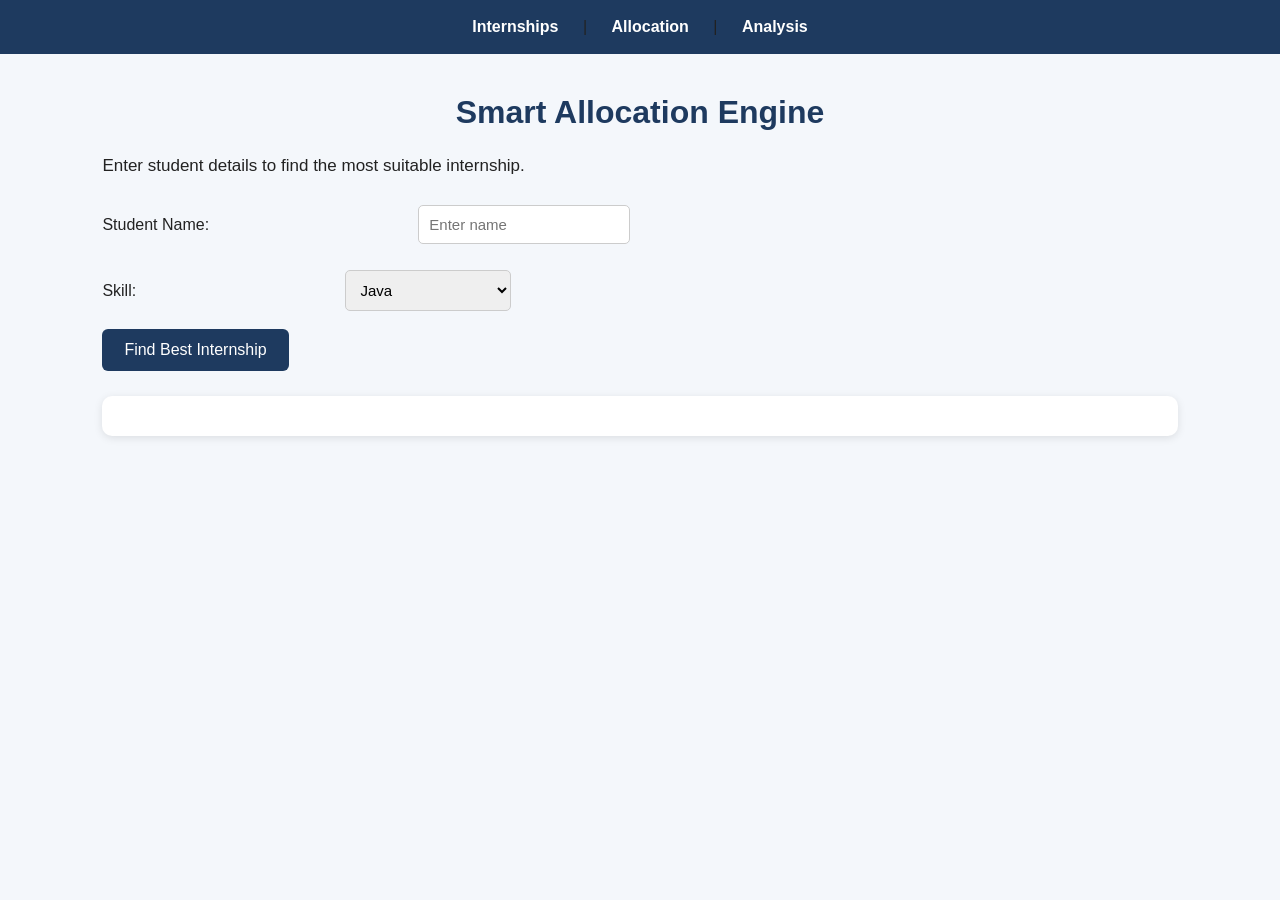
==== allocation.html @ 4df0da65 "Add files via upload" ====
<!DOCTYPE html>
<html>
<head>
    <title>Smart Allocation Engine</title>
    <link rel="stylesheet" href="style.css">
</head>

<body>

<nav>
    <a href="Internship.html">Internships</a> |
    <a href="Allocation.html">Allocation</a> |
    <a href="Analysis.html">Analysis</a>
</nav>

<h1>Smart Allocation Engine</h1>

<p>Enter student details to find the most suitable internship.</p>

<label>Student Name:</label>
<input type="text" id="name" placeholder="Enter name">

<br><br>

<label>Skill:</label>
<select id="skill">
    <option value="Java">Java</option>
    <option value="Python">Python</option>
    <option value="Web Development">Web Development</option>
    <option value="AI/ML">AI/ML</option>
</select>

<br><br>

<button onclick="allocate()">Find Best Internship</button>

<div id="result"></div>

<script>
function allocate() {

    let name = document.getElementById("name").value;
    let skill = document.getElementById("skill").value;

    if (name === "") {
        document.getElementById("result").innerHTML =
            "<h2>Please enter a student name.</h2>";
        return;
    }

    let internship;
    let reason;
    let matchScore;

    if (skill === "Java") {
        internship = "Software Development Intern";
        reason = "Java matches the technical requirements of software development.";
        matchScore = 92;
    } 
    else if (skill === "Python") {
        internship = "Data Analytics Intern";
        reason = "Python is highly relevant to data analytics and programming.";
        matchScore = 95;
    } 
    else if (skill === "Web Development") {
        internship = "Web Development Intern";
        reason = "Your web development skill matches the internship requirements.";
        matchScore = 90;
    } 
    else {
        internship = "AI/ML Intern";
        reason = "Your AI/ML skill matches artificial intelligence requirements.";
        matchScore = 94;
    }

    document.getElementById("result").innerHTML = `
        <h2>Allocation Result</h2>

        <p><strong>Student:</strong> ${name}</p>

        <p><strong>Selected Skill:</strong> ${skill}</p>

        <p><strong>Recommended Internship:</strong> ${internship}</p>

        <p><strong>Match Score:</strong> ${matchScore}%</p>

        <p><strong>Eligibility:</strong> Eligible</p>

        <p><strong>Reason:</strong> ${reason}</p>
    `;
}
</script>

</body>
</html>
---- style.css ----
body {
    font-family: Arial, sans-serif;
    margin: 0;
    padding: 0;
    background-color: #f4f7fb;
    color: #222;
}

nav {
    background-color: #1e3a5f;
    padding: 18px;
    text-align: center;
}

nav a {
    color: white;
    text-decoration: none;
    margin: 0 20px;
    font-weight: bold;
}

nav a:hover {
    text-decoration: underline;
}

h1 {
    text-align: center;
    color: #1e3a5f;
    margin-top: 40px;
}

h2, h3 {
    color: #1e3a5f;
}

p {
    font-size: 17px;
    line-height: 1.6;
}

body > p,
body > h2,
body > h1,
body > button,
body > label,
body > input,
body > select,
body > div {
    margin-left: 8%;
    margin-right: 8%;
}

button {
    background-color: #1e3a5f;
    color: white;
    border: none;
    padding: 12px 22px;
    border-radius: 6px;
    cursor: pointer;
    font-size: 16px;
}

button:hover {
    background-color: #152b47;
}

input, select {
    padding: 10px;
    margin-top: 8px;
    border: 1px solid #ccc;
    border-radius: 5px;
    font-size: 15px;
}

#internshipList,
#result,
#analysisResult {
    background-color: white;
    padding: 20px;
    margin-top: 25px;
    border-radius: 10px;
    box-shadow: 0 2px 8px rgba(0,0,0,0.1);
}
.dashboard {
    display: flex;
    gap: 20px;
    margin: 30px 8%;
    flex-wrap: wrap;
}

.card {
    background: white;
    padding: 20px;
    width: 180px;
    text-align: center;
    border-radius: 10px;
    box-shadow: 0 2px 8px rgba(0,0,0,0.1);
}

.card h2 {
    font-size: 30px;
}

table {
    width: 84%;
    margin: 20px 8%;
    border-collapse: collapse;
    background: white;
}

th, td {
    border: 1px solid #ddd;
    padding: 14px;
    text-align: left;
}

th {
    background-color: #1e3a5f;
    color: white;
}
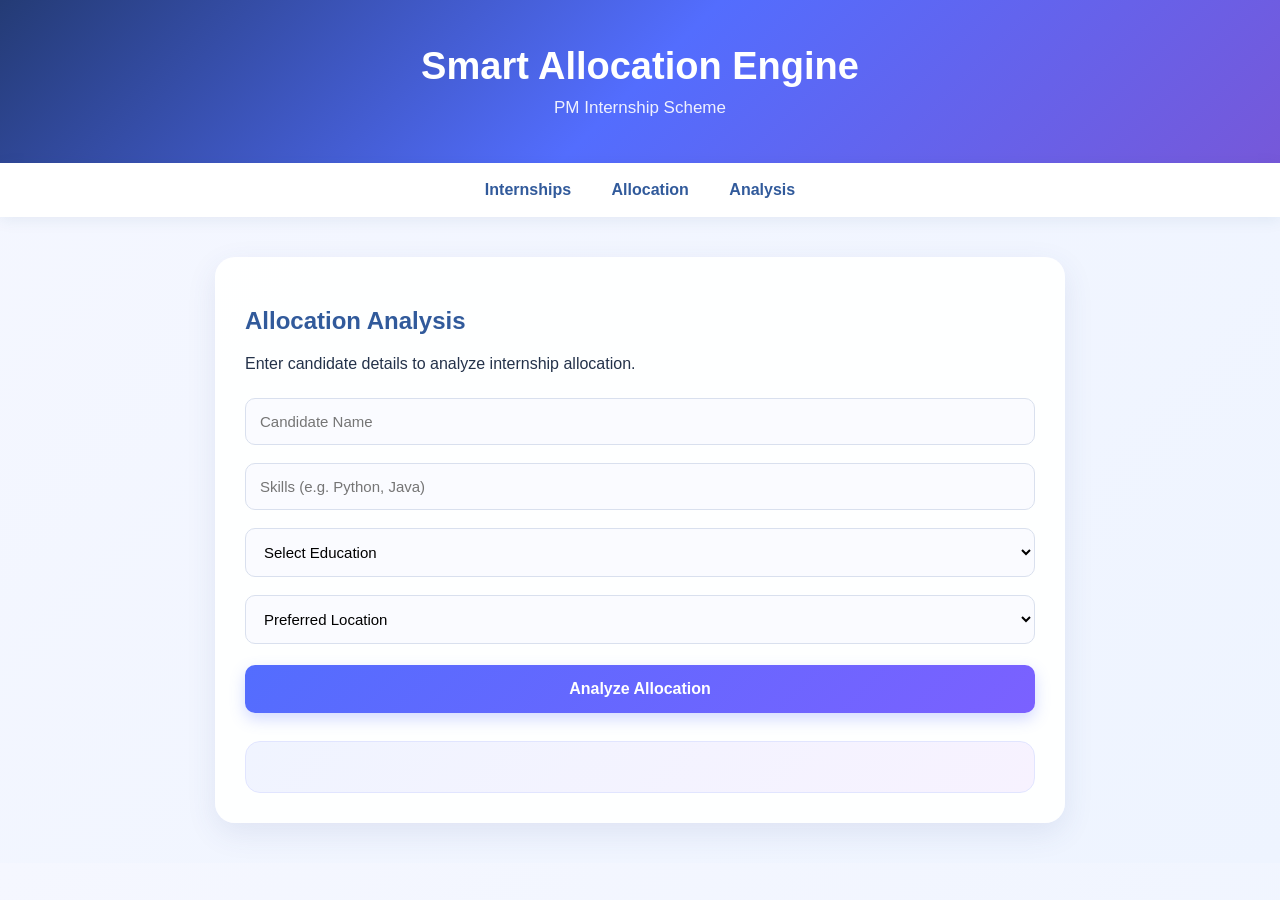
==== commit 064093ed: "Update allocation.html" ====
--- a/allocation.html
+++ b/allocation.html
@@ -1,95 +1,297 @@
 <!DOCTYPE html>
-<html>
+<html lang="en">
 <head>
+    <meta charset="UTF-8">
+    <meta name="viewport" content="width=device-width, initial-scale=1.0">
     <title>Smart Allocation Engine</title>
-    <link rel="stylesheet" href="style.css">
+
+    <style>
+        * {
+            box-sizing: border-box;
+        }
+
+        body {
+            margin: 0;
+            font-family: "Segoe UI", Arial, sans-serif;
+            background: linear-gradient(135deg, #f5f7ff, #eef4ff);
+            color: #24324a;
+        }
+
+        header {
+            background: linear-gradient(135deg, #243b75, #536dfe, #7658d9);
+            color: white;
+            padding: 45px 20px;
+            text-align: center;
+            box-shadow: 0 8px 25px rgba(50,70,140,0.2);
+        }
+
+        header h1 {
+            margin: 0 0 10px;
+            font-size: 38px;
+        }
+
+        header p {
+            margin: 0;
+            font-size: 17px;
+            opacity: 0.9;
+        }
+
+        nav {
+            background: white;
+            padding: 18px;
+            text-align: center;
+            box-shadow: 0 3px 15px rgba(31,78,121,0.08);
+        }
+
+        nav a {
+            text-decoration: none;
+            color: #315a9b;
+            font-weight: 600;
+            margin: 0 18px;
+        }
+
+        nav a:hover {
+            color: #6c4ce6;
+        }
+
+        .container {
+            max-width: 850px;
+            margin: 40px auto;
+            padding: 30px;
+            background: rgba(255,255,255,0.96);
+            border-radius: 20px;
+            box-shadow: 0 10px 30px rgba(56,82,140,0.1);
+        }
+
+        h2 {
+            color: #315a9b;
+        }
+
+        input,
+        select {
+            width: 100%;
+            padding: 14px;
+            margin: 9px 0;
+            border: 1px solid #d9e0ee;
+            border-radius: 10px;
+            background: #fafbff;
+            font-size: 15px;
+            outline: none;
+        }
+
+        input:focus,
+        select:focus {
+            border-color: #6c63ff;
+            box-shadow: 0 0 0 3px rgba(108,99,255,0.12);
+        }
+
+        button {
+            width: 100%;
+            padding: 15px;
+            margin-top: 12px;
+            border: none;
+            border-radius: 10px;
+            background: linear-gradient(135deg, #536dfe, #7b61ff);
+            color: white;
+            font-size: 16px;
+            font-weight: 600;
+            cursor: pointer;
+            box-shadow: 0 6px 15px rgba(83,109,254,0.25);
+        }
+
+        button:hover {
+            transform: translateY(-2px);
+        }
+
+        #allocationResult {
+            margin-top: 28px;
+            padding: 25px;
+            background: linear-gradient(135deg, #f0f4ff, #f7f2ff);
+            border-radius: 15px;
+            border: 1px solid #e1e5ff;
+        }
+
+        .score {
+            font-size: 42px;
+            font-weight: bold;
+            text-align: center;
+            margin: 25px 0;
+            color: #536dfe;
+        }
+
+        .recommendation {
+            font-size: 18px;
+            font-weight: 600;
+            text-align: center;
+            padding: 15px;
+            background: white;
+            border-radius: 10px;
+            color: #40527a;
+        }
+
+        @media (max-width: 600px) {
+            .container {
+                margin: 20px;
+                padding: 20px;
+            }
+
+            header h1 {
+                font-size: 30px;
+            }
+
+            nav a {
+                margin: 0 7px;
+            }
+        }
+    </style>
 </head>
 
 <body>
 
+<header>
+    <h1>Smart Allocation Engine</h1>
+    <p>PM Internship Scheme</p>
+</header>
+
 <nav>
-    <a href="Internship.html">Internships</a> |
-    <a href="Allocation.html">Allocation</a> |
-    <a href="Analysis.html">Analysis</a>
+    <a href="Internship.html">Internships</a>
+    <a href="Allocation.html">Allocation</a>
+    <a href="analysis.html">Analysis</a>
 </nav>
 
-<h1>Smart Allocation Engine</h1>
-
-<p>Enter student details to find the most suitable internship.</p>
-
-<label>Student Name:</label>
-<input type="text" id="name" placeholder="Enter name">
-
-<br><br>
-
-<label>Skill:</label>
-<select id="skill">
-    <option value="Java">Java</option>
-    <option value="Python">Python</option>
-    <option value="Web Development">Web Development</option>
-    <option value="AI/ML">AI/ML</option>
-</select>
-
-<br><br>
-
-<button onclick="allocate()">Find Best Internship</button>
-
-<div id="result"></div>
+<div class="container">
+
+    <h2>Allocation Analysis</h2>
+
+    <p>Enter candidate details to analyze internship allocation.</p>
+
+    <input
+        type="text"
+        id="candidateName"
+        placeholder="Candidate Name"
+    >
+
+    <input
+        type="text"
+        id="candidateSkills"
+        placeholder="Skills (e.g. Python, Java)"
+    >
+
+    <select id="candidateEducation">
+        <option value="">Select Education</option>
+        <option value="CSE">Computer Science</option>
+        <option value="IT">Information Technology</option>
+        <option value="ECE">Electronics & Communication</option>
+    </select>
+
+    <select id="candidateLocation">
+        <option value="">Preferred Location</option>
+        <option value="Hyderabad">Hyderabad</option>
+        <option value="Bangalore">Bangalore</option>
+        <option value="Remote">Remote</option>
+    </select>
+
+    <button onclick="analyzeAllocation()">
+        Analyze Allocation
+    </button>
+
+    <div id="allocationResult"></div>
+
+</div>
 
 <script>
-function allocate() {
-
-    let name = document.getElementById("name").value;
-    let skill = document.getElementById("skill").value;
-
-    if (name === "") {
-        document.getElementById("result").innerHTML =
-            "<h2>Please enter a student name.</h2>";
-        return;
-    }
-
-    let internship;
-    let reason;
-    let matchScore;
-
-    if (skill === "Java") {
-        internship = "Software Development Intern";
-        reason = "Java matches the technical requirements of software development.";
-        matchScore = 92;
-    } 
-    else if (skill === "Python") {
-        internship = "Data Analytics Intern";
-        reason = "Python is highly relevant to data analytics and programming.";
-        matchScore = 95;
-    } 
-    else if (skill === "Web Development") {
-        internship = "Web Development Intern";
-        reason = "Your web development skill matches the internship requirements.";
-        matchScore = 90;
-    } 
+
+function analyzeAllocation() {
+
+    const name = document.getElementById("candidateName").value;
+    const skills = document.getElementById("candidateSkills").value;
+    const education = document.getElementById("candidateEducation").value;
+    const location = document.getElementById("candidateLocation").value;
+
+    let score = 0;
+
+    if (skills.toLowerCase().includes("python")) {
+        score += 30;
+    }
+
+    if (skills.toLowerCase().includes("java")) {
+        score += 20;
+    }
+
+    if (education === "CSE") {
+        score += 25;
+    }
+
+    if (education === "IT") {
+        score += 20;
+    }
+
+    if (education === "ECE") {
+        score += 15;
+    }
+
+    if (location === "Hyderabad") {
+        score += 15;
+    }
+
+    if (location === "Bangalore") {
+        score += 10;
+    }
+
+    if (location === "Remote") {
+        score += 10;
+    }
+
+    if (score > 100) {
+        score = 100;
+    }
+
+    let recommendation;
+
+    if (score >= 80) {
+        recommendation = "Highly Suitable Internship Match";
+    }
+    else if (score >= 60) {
+        recommendation = "Good Internship Match";
+    }
+    else if (score >= 40) {
+        recommendation = "Moderate Internship Match";
+    }
     else {
-        internship = "AI/ML Intern";
-        reason = "Your AI/ML skill matches artificial intelligence requirements.";
-        matchScore = 94;
-    }
-
-    document.getElementById("result").innerHTML = `
-        <h2>Allocation Result</h2>
-
-        <p><strong>Student:</strong> ${name}</p>
-
-        <p><strong>Selected Skill:</strong> ${skill}</p>
-
-        <p><strong>Recommended Internship:</strong> ${internship}</p>
-
-        <p><strong>Match Score:</strong> ${matchScore}%</p>
-
-        <p><strong>Eligibility:</strong> Eligible</p>
-
-        <p><strong>Reason:</strong> ${reason}</p>
+        recommendation = "Low Internship Match";
+    }
+
+    localStorage.setItem("candidateName", name);
+    localStorage.setItem("candidateSkills", skills);
+    localStorage.setItem("candidateEducation", education);
+    localStorage.setItem("candidateLocation", location);
+    localStorage.setItem("matchingScore", score);
+    localStorage.setItem("recommendation", recommendation);
+
+    document.getElementById("allocationResult").innerHTML = `
+
+        <h2>Allocation Analysis</h2>
+
+        <p><b>Candidate:</b> ${name || "Not provided"}</p>
+
+        <p><b>Skills:</b> ${skills || "Not provided"}</p>
+
+        <p><b>Education:</b> ${education || "Not selected"}</p>
+
+        <p><b>Preferred Location:</b> ${location || "Not selected"}</p>
+
+        <div class="score">
+            Matching Score: ${score}%
+        </div>
+
+        <div class="recommendation">
+            ${recommendation}
+        </div>
+
     `;
 }
+
 </script>
 
 </body>
-</html>+</html>
